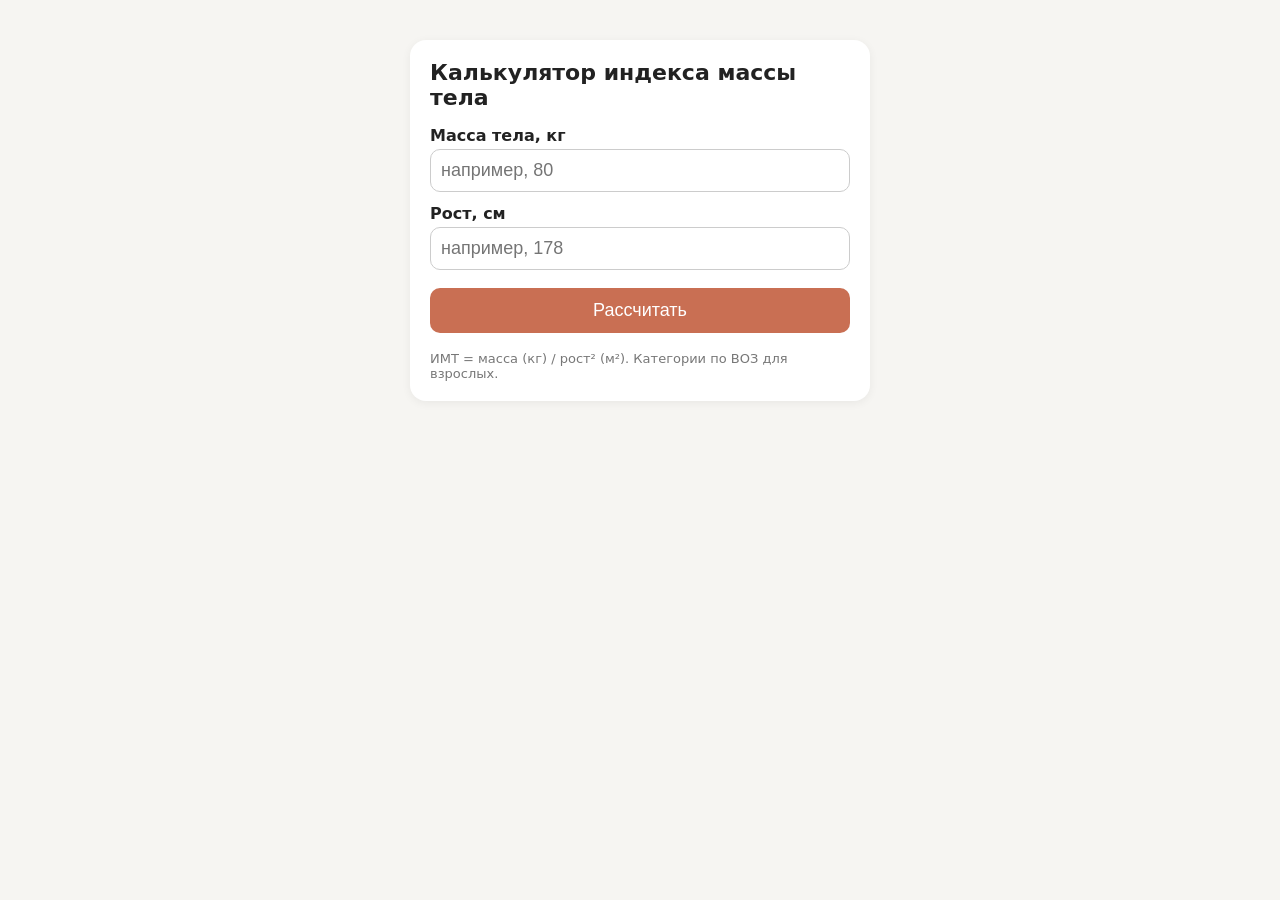
==== index.html @ dc166f07 "Добавлен калькулятор ИМТ Co-Authored-By: Claude Opus 5.5 <noreply@anthropic.com> Claude-Session: htt" ====
<!doctype html>
<html lang="ru">
<head>
<meta charset="utf-8">
<meta name="viewport" content="width=device-width, initial-scale=1">
<title>Калькулятор ИМТ</title>
<style>
  body { font-family: -apple-system, system-ui, sans-serif; background: #f6f5f2; color: #222; margin: 0; padding: 16px; }
  .card { max-width: 420px; margin: 24px auto; background: #fff; border-radius: 16px; padding: 20px; box-shadow: 0 2px 10px rgba(0,0,0,.06); }
  h1 { font-size: 22px; margin: 0 0 16px; }
  label { display: block; margin: 12px 0 4px; font-weight: 600; }
  input { width: 100%; box-sizing: border-box; font-size: 18px; padding: 10px; border: 1px solid #ccc; border-radius: 10px; }
  button { width: 100%; margin-top: 18px; padding: 12px; font-size: 18px; border: 0; border-radius: 10px; background: #c96f53; color: #fff; }
  #result { margin-top: 18px; font-size: 18px; line-height: 1.5; }
  .small { color: #777; font-size: 13px; margin-top: 16px; }
</style>
</head>
<body>
<div class="card">
  <h1>Калькулятор индекса массы тела</h1>

  <label for="weight">Масса тела, кг</label>
  <input id="weight" type="number" inputmode="decimal" placeholder="например, 80">

  <label for="height">Рост, см</label>
  <input id="height" type="number" inputmode="decimal" placeholder="например, 178">

  <button onclick="calculate()">Рассчитать</button>

  <div id="result"></div>
  <div class="small">ИМТ = масса (кг) / рост² (м²). Категории по ВОЗ для взрослых.</div>
</div>

<script>
  function calculate() {
    const weight = parseFloat(document.getElementById('weight').value);
    const heightM = parseFloat(document.getElementById('height').value) / 100;
    const result = document.getElementById('result');

    if (!weight || !heightM) {
      result.textContent = 'Введите массу и рост.';
      return;
    }

    const bmi = weight / (heightM * heightM);
    let category;
    if (bmi < 18.5) category = 'дефицит массы тела';
    else if (bmi < 25) category = 'нормальная масса тела';
    else if (bmi < 30) category = 'избыточная масса тела';
    else if (bmi < 35) category = 'ожирение I степени';
    else if (bmi < 40) category = 'ожирение II степени';
    else category = 'ожирение III степени';

    result.innerHTML = '<b>ИМТ: ' + bmi.toFixed(1) + ' кг/м²</b><br>' + category;
  }
</script>
</body>
</html>
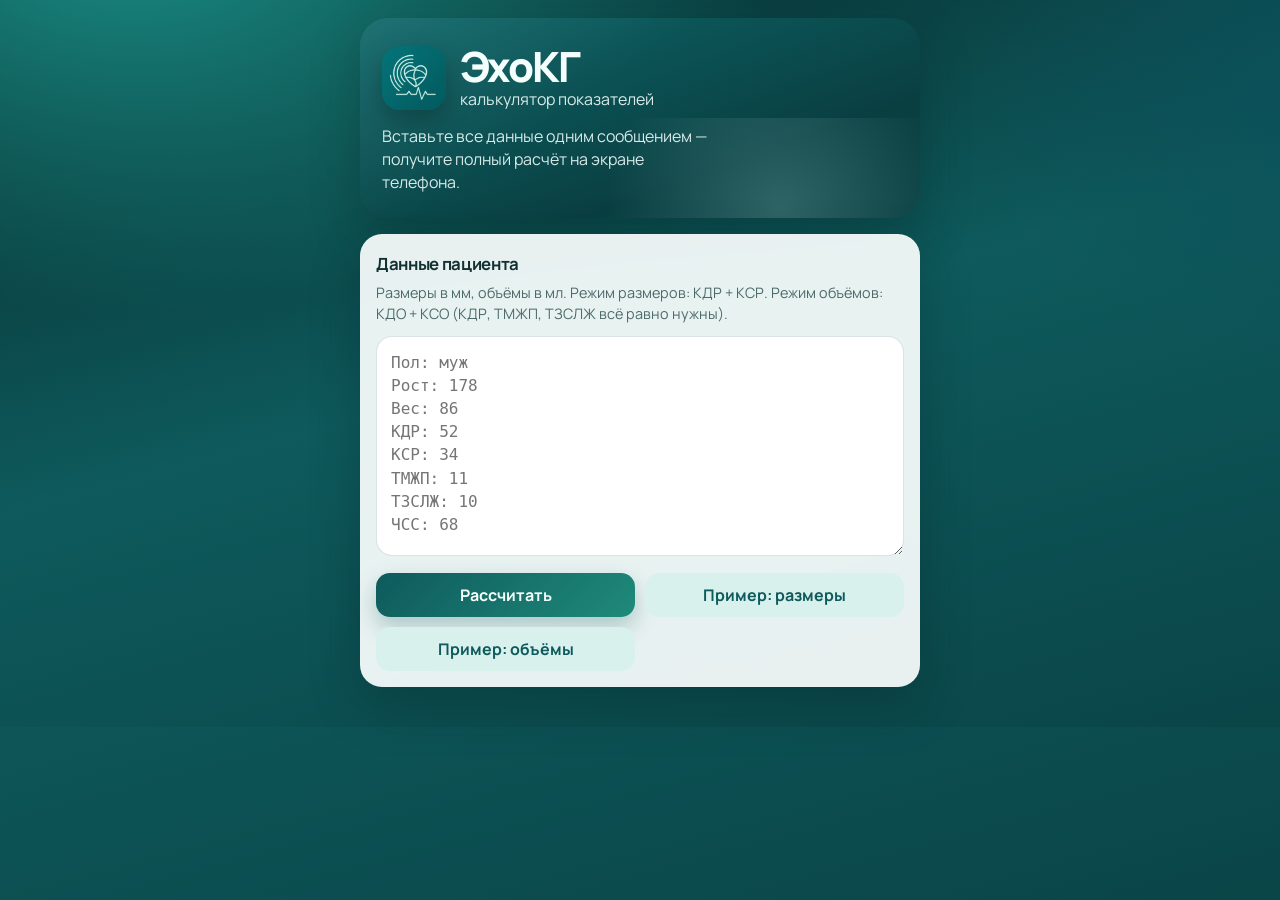
==== commit 0ecd2ef1: "Добавить веб-приложение ЭхоКГ с иконкой на домашний экран PWA с манифестом и иконками: ввод одним со" ====
--- a/index.html
+++ b/index.html
@@ -1,58 +1,67 @@
 <!doctype html>
 <html lang="ru">
 <head>
-<meta charset="utf-8">
-<meta name="viewport" content="width=device-width, initial-scale=1">
-<title>Калькулятор ИМТ</title>
-<style>
-  body { font-family: -apple-system, system-ui, sans-serif; background: #f6f5f2; color: #222; margin: 0; padding: 16px; }
-  .card { max-width: 420px; margin: 24px auto; background: #fff; border-radius: 16px; padding: 20px; box-shadow: 0 2px 10px rgba(0,0,0,.06); }
-  h1 { font-size: 22px; margin: 0 0 16px; }
-  label { display: block; margin: 12px 0 4px; font-weight: 600; }
-  input { width: 100%; box-sizing: border-box; font-size: 18px; padding: 10px; border: 1px solid #ccc; border-radius: 10px; }
-  button { width: 100%; margin-top: 18px; padding: 12px; font-size: 18px; border: 0; border-radius: 10px; background: #c96f53; color: #fff; }
-  #result { margin-top: 18px; font-size: 18px; line-height: 1.5; }
-  .small { color: #777; font-size: 13px; margin-top: 16px; }
-</style>
+  <meta charset="utf-8">
+  <meta name="viewport" content="width=device-width, initial-scale=1, viewport-fit=cover">
+  <meta name="theme-color" content="#0e5a5c">
+  <meta name="apple-mobile-web-app-capable" content="yes">
+  <meta name="apple-mobile-web-app-status-bar-style" content="black-translucent">
+  <meta name="apple-mobile-web-app-title" content="ЭхоКГ">
+  <meta name="description" content="Калькулятор основных показателей эхокардиографии">
+  <link rel="manifest" href="manifest.webmanifest">
+  <link rel="icon" type="image/png" href="icons/favicon.png">
+  <link rel="apple-touch-icon" href="icons/apple-touch-icon.png">
+  <link rel="preconnect" href="https://fonts.googleapis.com">
+  <link rel="preconnect" href="https://fonts.gstatic.com" crossorigin>
+  <link href="https://fonts.googleapis.com/css2?family=Manrope:wght@500;700;800&display=swap" rel="stylesheet">
+  <link rel="stylesheet" href="styles.css">
+  <title>ЭхоКГ — калькулятор</title>
 </head>
 <body>
-<div class="card">
-  <h1>Калькулятор индекса массы тела</h1>
+  <main class="app">
+    <header class="hero">
+      <div class="brand-row">
+        <img class="brand-icon" src="icons/icon-192.png" width="64" height="64" alt="Иконка ЭхоКГ">
+        <div>
+          <h1 class="brand-name">ЭхоКГ</h1>
+          <p class="brand-sub">калькулятор показателей</p>
+        </div>
+      </div>
+      <p>Вставьте все данные одним сообщением — получите полный расчёт на экране телефона.</p>
+    </header>
 
-  <label for="weight">Масса тела, кг</label>
-  <input id="weight" type="number" inputmode="decimal" placeholder="например, 80">
+    <section class="panel">
+      <h2>Данные пациента</h2>
+      <p class="hint">
+        Размеры в мм, объёмы в мл. Режим размеров: КДР + КСР.
+        Режим объёмов: КДО + КСО (КДР, ТМЖП, ТЗСЛЖ всё равно нужны).
+      </p>
+      <textarea id="input" spellcheck="false" placeholder="Пол: муж
+Рост: 178
+Вес: 86
+КДР: 52
+КСР: 34
+ТМЖП: 11
+ТЗСЛЖ: 10
+ЧСС: 68"></textarea>
 
-  <label for="height">Рост, см</label>
-  <input id="height" type="number" inputmode="decimal" placeholder="например, 178">
+      <div class="actions">
+        <button type="button" class="btn-primary" id="calcBtn">Рассчитать</button>
+        <button type="button" class="btn-secondary" id="exampleSizesBtn">Пример: размеры</button>
+        <button type="button" class="btn-secondary" id="exampleVolumesBtn">Пример: объёмы</button>
+        <button type="button" class="btn-secondary" id="installBtn" hidden>На экран «Домой»</button>
+      </div>
 
-  <button onclick="calculate()">Рассчитать</button>
+      <div class="install-tip" id="installTip">
+        Чтобы появилась иконка на экране телефона:
+        <br>• Android/Chrome — «Установить приложение» или кнопка выше;
+        <br>• iPhone Safari — «Поделиться» → «На экран „Домой“».
+      </div>
 
-  <div id="result"></div>
-  <div class="small">ИМТ = масса (кг) / рост² (м²). Категории по ВОЗ для взрослых.</div>
-</div>
-
-<script>
-  function calculate() {
-    const weight = parseFloat(document.getElementById('weight').value);
-    const heightM = parseFloat(document.getElementById('height').value) / 100;
-    const result = document.getElementById('result');
-
-    if (!weight || !heightM) {
-      result.textContent = 'Введите массу и рост.';
-      return;
-    }
-
-    const bmi = weight / (heightM * heightM);
-    let category;
-    if (bmi < 18.5) category = 'дефицит массы тела';
-    else if (bmi < 25) category = 'нормальная масса тела';
-    else if (bmi < 30) category = 'избыточная масса тела';
-    else if (bmi < 35) category = 'ожирение I степени';
-    else if (bmi < 40) category = 'ожирение II степени';
-    else category = 'ожирение III степени';
-
-    result.innerHTML = '<b>ИМТ: ' + bmi.toFixed(1) + ' кг/м²</b><br>' + category;
-  }
-</script>
+      <div class="error" id="error" role="alert"></div>
+      <div class="results" id="results"></div>
+    </section>
+  </main>
+  <script src="app.js"></script>
 </body>
 </html>
--- a/styles.css
+++ b/styles.css
@@ -0,0 +1,293 @@
+:root {
+  --bg0: #072c2e;
+  --bg1: #0e5a5c;
+  --bg2: #147a74;
+  --panel: rgba(247, 252, 251, 0.94);
+  --ink: #123133;
+  --muted: #4d6a6b;
+  --line: rgba(14, 90, 92, 0.16);
+  --accent: #0e5a5c;
+  --accent-2: #1f8a7a;
+  --ok: #1f7a4d;
+  --warn: #9a4d1c;
+  --soft: #d9f1ed;
+  --radius: 22px;
+  --shadow: 0 18px 50px rgba(4, 28, 30, 0.28);
+  --font-display: "Manrope", "Segoe UI", sans-serif;
+  --font-body: "Manrope", "Segoe UI", sans-serif;
+}
+
+* { box-sizing: border-box; }
+
+html, body {
+  margin: 0;
+  min-height: 100%;
+  font-family: var(--font-body);
+  color: var(--ink);
+  background:
+    radial-gradient(1200px 700px at 10% -10%, #1a8f86 0%, transparent 55%),
+    radial-gradient(900px 600px at 110% 10%, #0b4f5a 0%, transparent 50%),
+    linear-gradient(165deg, var(--bg0), var(--bg1) 48%, #0a4548);
+}
+
+body {
+  padding: 18px 14px 40px;
+}
+
+.app {
+  max-width: 560px;
+  margin: 0 auto;
+}
+
+.hero {
+  position: relative;
+  overflow: hidden;
+  border-radius: calc(var(--radius) + 6px);
+  padding: 28px 22px 24px;
+  color: #f4fffd;
+  background:
+    linear-gradient(145deg, rgba(255,255,255,0.08), transparent 40%),
+    linear-gradient(160deg, #0c6668, #0a3f42 70%);
+  box-shadow: var(--shadow);
+  margin-bottom: 16px;
+  animation: rise 0.55s ease-out both;
+}
+
+.hero::after {
+  content: "";
+  position: absolute;
+  inset: auto -20% -40% 30%;
+  height: 180px;
+  background: radial-gradient(circle, rgba(180, 232, 228, 0.22), transparent 65%);
+  pointer-events: none;
+}
+
+.brand-row {
+  display: flex;
+  align-items: center;
+  gap: 14px;
+  margin-bottom: 14px;
+}
+
+.brand-icon {
+  width: 64px;
+  height: 64px;
+  border-radius: 18px;
+  box-shadow: 0 10px 24px rgba(0, 0, 0, 0.25);
+  flex: 0 0 auto;
+}
+
+.brand-name {
+  font-family: var(--font-display);
+  font-size: clamp(2rem, 8vw, 2.6rem);
+  font-weight: 800;
+  letter-spacing: -0.04em;
+  line-height: 1;
+  margin: 0;
+}
+
+.brand-sub {
+  margin: 6px 0 0;
+  color: rgba(232, 248, 246, 0.82);
+  font-size: 0.95rem;
+}
+
+.hero p {
+  margin: 0;
+  max-width: 34ch;
+  color: rgba(244, 255, 253, 0.88);
+  line-height: 1.45;
+  font-size: 1rem;
+}
+
+.panel {
+  background: var(--panel);
+  border-radius: var(--radius);
+  padding: 18px 16px 16px;
+  box-shadow: var(--shadow);
+  backdrop-filter: blur(10px);
+  animation: rise 0.65s ease-out 0.08s both;
+}
+
+.panel h2 {
+  margin: 0 0 8px;
+  font-size: 1.05rem;
+  letter-spacing: -0.02em;
+}
+
+.hint {
+  margin: 0 0 12px;
+  color: var(--muted);
+  font-size: 0.9rem;
+  line-height: 1.4;
+}
+
+textarea {
+  width: 100%;
+  min-height: 220px;
+  resize: vertical;
+  border: 1px solid var(--line);
+  border-radius: 16px;
+  padding: 14px;
+  font: 1rem/1.45 ui-monospace, SFMono-Regular, Menlo, Consolas, monospace;
+  color: var(--ink);
+  background: #fff;
+  outline: none;
+}
+
+textarea:focus {
+  border-color: var(--accent-2);
+  box-shadow: 0 0 0 3px rgba(31, 138, 122, 0.18);
+}
+
+.actions {
+  display: grid;
+  grid-template-columns: 1fr 1fr;
+  gap: 10px;
+  margin-top: 12px;
+}
+
+button {
+  appearance: none;
+  border: 0;
+  border-radius: 14px;
+  padding: 14px 12px;
+  font: 700 1rem/1 var(--font-body);
+  cursor: pointer;
+  transition: transform 0.15s ease, background 0.15s ease, opacity 0.15s ease;
+}
+
+button:active { transform: scale(0.98); }
+
+.btn-primary {
+  background: linear-gradient(135deg, var(--accent), var(--accent-2));
+  color: #f7fffd;
+  box-shadow: 0 10px 22px rgba(14, 90, 92, 0.28);
+}
+
+.btn-secondary {
+  background: var(--soft);
+  color: var(--accent);
+}
+
+.install-tip {
+  margin-top: 12px;
+  padding: 12px 14px;
+  border-radius: 14px;
+  background: rgba(14, 90, 92, 0.08);
+  color: var(--muted);
+  font-size: 0.88rem;
+  line-height: 1.4;
+  display: none;
+}
+
+.install-tip.show { display: block; animation: rise 0.4s ease-out both; }
+
+.error {
+  margin-top: 12px;
+  padding: 12px 14px;
+  border-radius: 14px;
+  background: #fff1e8;
+  color: var(--warn);
+  font-size: 0.92rem;
+  display: none;
+  white-space: pre-wrap;
+}
+
+.error.show { display: block; }
+
+.results {
+  margin-top: 16px;
+  display: none;
+  animation: rise 0.45s ease-out both;
+}
+
+.results.show { display: block; }
+
+.results h2 {
+  margin: 0 0 10px;
+  font-size: 1.15rem;
+}
+
+.meta {
+  display: grid;
+  gap: 6px;
+  margin-bottom: 14px;
+  color: var(--muted);
+  font-size: 0.92rem;
+}
+
+.table {
+  width: 100%;
+  border-collapse: collapse;
+  font-size: 0.92rem;
+}
+
+.table th,
+.table td {
+  padding: 10px 6px;
+  border-bottom: 1px solid var(--line);
+  text-align: left;
+  vertical-align: top;
+}
+
+.table th {
+  color: var(--muted);
+  font-weight: 600;
+  font-size: 0.78rem;
+  text-transform: uppercase;
+  letter-spacing: 0.04em;
+}
+
+.table td:nth-child(2) {
+  font-variant-numeric: tabular-nums;
+  font-weight: 700;
+  white-space: nowrap;
+}
+
+.badge {
+  display: inline-block;
+  padding: 3px 8px;
+  border-radius: 999px;
+  font-size: 0.78rem;
+  font-weight: 700;
+}
+
+.badge-ok { background: #e5f6ec; color: var(--ok); }
+.badge-warn { background: #ffe9d8; color: var(--warn); }
+.badge-muted { background: #eef3f3; color: var(--muted); }
+
+.summary {
+  margin-top: 14px;
+  padding: 12px 14px;
+  border-radius: 14px;
+  background: #f2faf8;
+  font-size: 0.92rem;
+  line-height: 1.45;
+}
+
+.section-label {
+  margin: 16px 0 4px;
+  color: var(--accent);
+  font-size: 0.8rem;
+  font-weight: 800;
+  letter-spacing: 0.06em;
+  text-transform: uppercase;
+}
+
+.footer-note {
+  margin-top: 14px;
+  color: var(--muted);
+  font-size: 0.8rem;
+  line-height: 1.4;
+}
+
+@keyframes rise {
+  from { opacity: 0; transform: translateY(10px); }
+  to { opacity: 1; transform: translateY(0); }
+}
+
+@media (max-width: 420px) {
+  .actions { grid-template-columns: 1fr; }
+  .brand-icon { width: 56px; height: 56px; border-radius: 16px; }
+}
